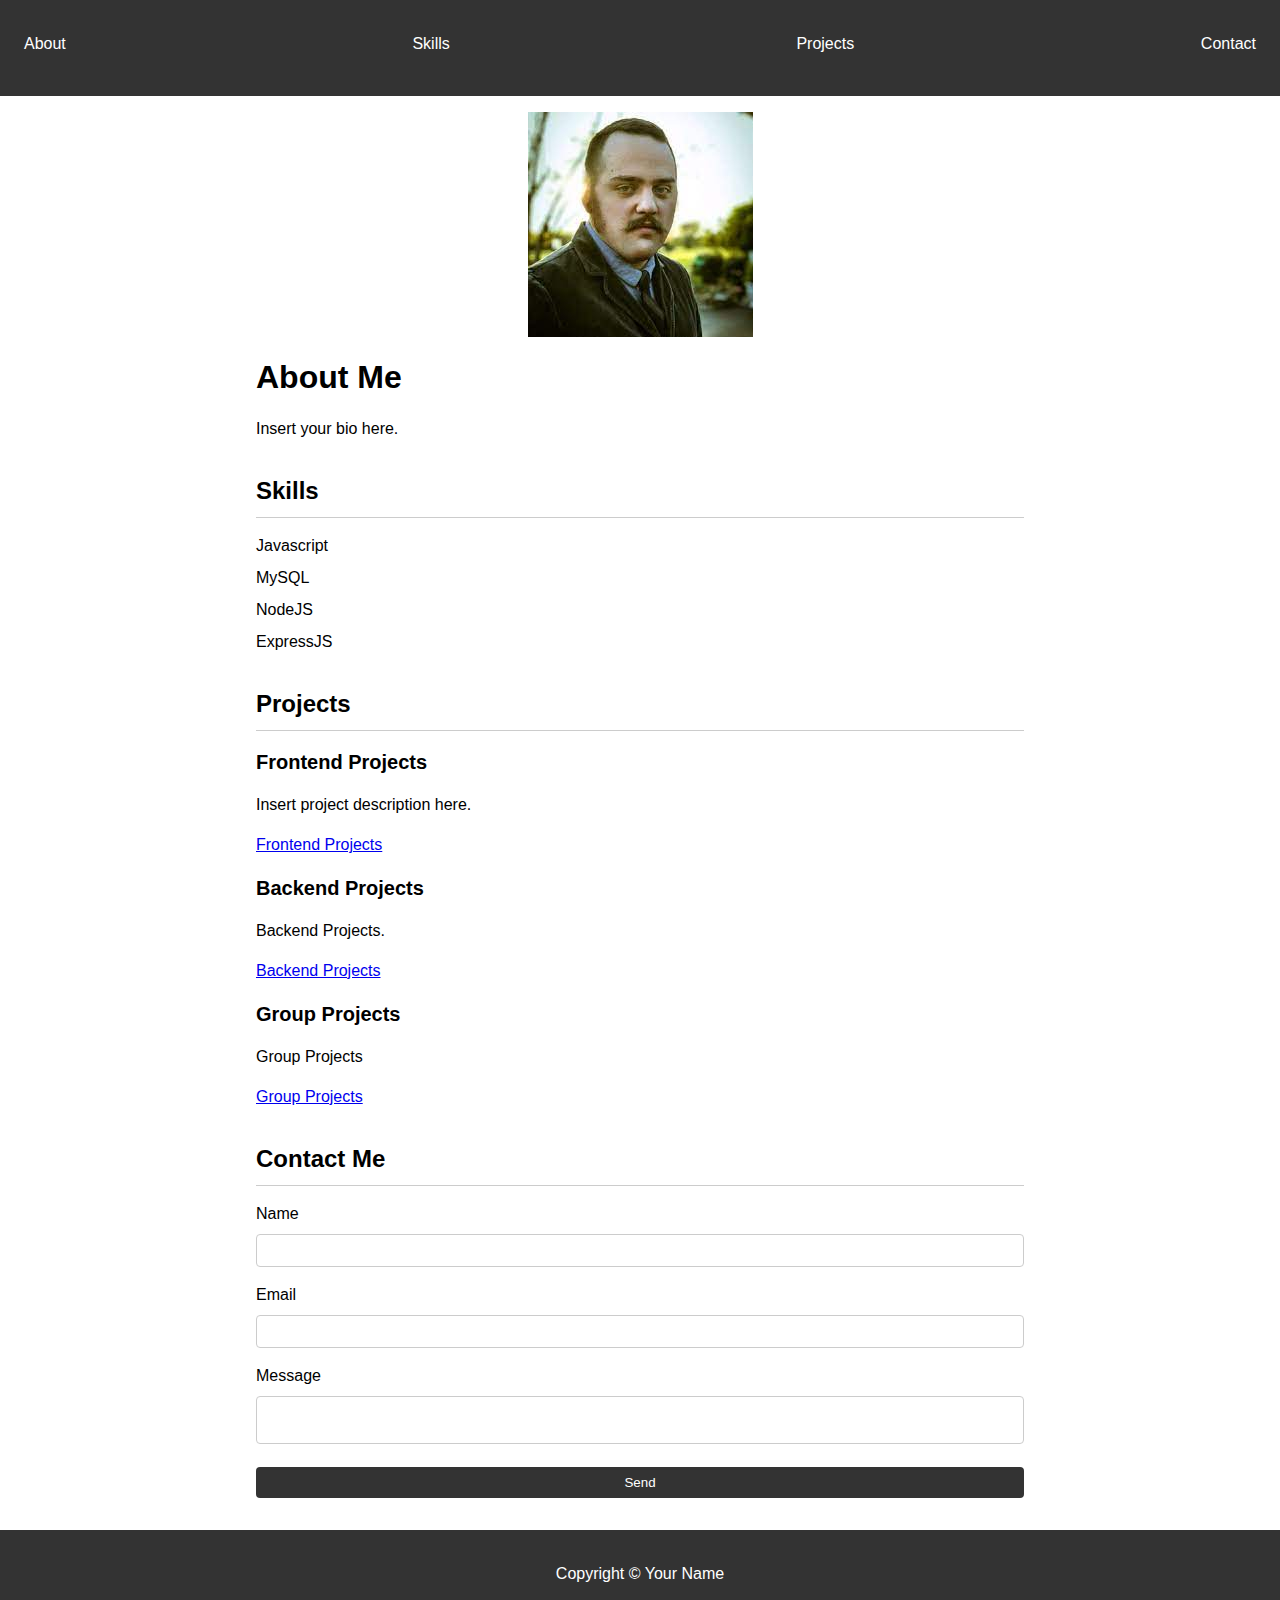
==== assets/index.html @ 9855e671 "Folder organization" ====
<!DOCTYPE html>
<html>
  <head>
    <meta charset="UTF-8">
    <meta name="viewport" content="width=device-width, initial-scale=1.0">
    <title>Cole Arrington</title>
    <link rel="stylesheet" href="style.css">
  </head>
  <body>
    <header>
      <nav>
        <ul>
          <li><a href="#about">About</a></li>
          <li><a href="#skills">Skills</a></li>
          <li><a href="#projects">Projects</a></li>
          <li><a href="#contact">Contact</a></li>
        </ul>
      </nav>
    </header>
    <main>
      <section id="about">
        <img src="[data-uri]" alt="Cole Arrington" class="profile">
        <h1>About Me</h1>
        <p>Insert your bio here.</p>
      </section>
      <section id="skills">
        <h2>Skills</h2>
        <ul>
          <li>Javascript</li>
          <li>MySQL</li>
          <li>NodeJS</li>
          <li>ExpressJS</li>
        </ul>
      </section>
      <section id="projects">
        <h2>Projects</h2>
        <ul>
          <li>
            <h3>Frontend Projects</h3>
            <p>Insert project description here.</p>
            <a href="frontend.html">Frontend Projects</a>
        </li>
          <li>
            <h3>Backend Projects</h3>
            <p>Backend Projects.</p>
            <a href="backend.html">Backend Projects</a>
            </li>
          <li>
            <h3>Group Projects</h3>
            <p>Group Projects</p>
            <a href="group.html">Group Projects</a>
          </li>
        </ul>
      </section>
      <section id="contact">
        <h2>Contact Me</h2>
        <form>
          <label for="name">Name</label>
          <input type="text" id="name" name="name">
          <label for="email">Email</label>
          <input type="email" id="email" name="email">
          <label for="message">Message</label>
          <textarea id="message" name="message"></textarea>
          <input type="submit" value="Send">
        </form>
      </section>
    </main>
    <footer>
      <p>Copyright &copy; Your Name</p>
    </footer>
  </body>
</html>
---- assets/style.css ----
/* Basic reset */
* {
    box-sizing: border-box;
    margin: 0;
    padding: 0;
  }
  
  /* Typography */
  body {
    font-family: Arial, sans-serif;
    font-size: 16px;
    line-height: 1.5;
  }
  
  h1, h2, h3 {
    font-weight: bold;
    margin: 1rem 0;
  }
  
  h1 {
    font-size: 2rem;
  }
  
  h2 {
    font-size: 1.5rem;
  }
  
  h3 {
    font-size: 1.25rem;
  }
  
  p {
    margin: 1rem 0;
  }
  
  ul {
    list-style: none;
    margin: 1rem 0;
    padding: 0;
  }
  
  li {
    margin-bottom: 0.5rem;
  }
  
  /* Layout */
  header {
    background-color: #333;
    color: #fff;
    padding: 1rem;
  }
  
  nav ul {
    display: flex;
    justify-content: space-between;
    align-items: center;
  }
  
  nav ul li a {
    color: #fff;
    text-decoration: none;
    padding: 0.5rem;
    border-radius: 0.25rem;
  }
  
  nav ul li a:hover {
    background-color: #fff;
    color: #333;
  }
  
  main {
    max-width: 800px;
    margin: 0 auto;
    padding: 1rem;
  }
  
  section:not(:last-child) {
    margin-bottom: 2rem;
  }
  
  h2 {
    border-bottom: 1px solid #ccc;
    padding-bottom: 0.5rem;
  }
  
  /* Forms */
  form label {
    display: block;
    margin-bottom: 0.5rem;
  }
  
  form input,
  form textarea {
    width: 100%;
    padding: 0.5rem;
    margin-bottom: 1rem;
    border: 1px solid #ccc;
    border-radius: 0.25rem;
    resize: none;
  }
  
  form input[type="submit"] {
    background-color: #333;
    color: #fff;
    border: none;
    border-radius: 0.25rem;
    padding: 0.5rem;
    cursor: pointer;
  }
  
  form input[type="submit"]:hover {
    background-color: #fff;
    color: #333;
  }
  
  /* Footer */
  footer {
    background-color: #333;
    color: #fff;
    text-align: center;
    padding: 1rem;
  }
  
  img {
    max-width: 500px;
    margin: 0 auto;
    display: block;
  }
  .image-wrapper {
    text-align: center;
  }
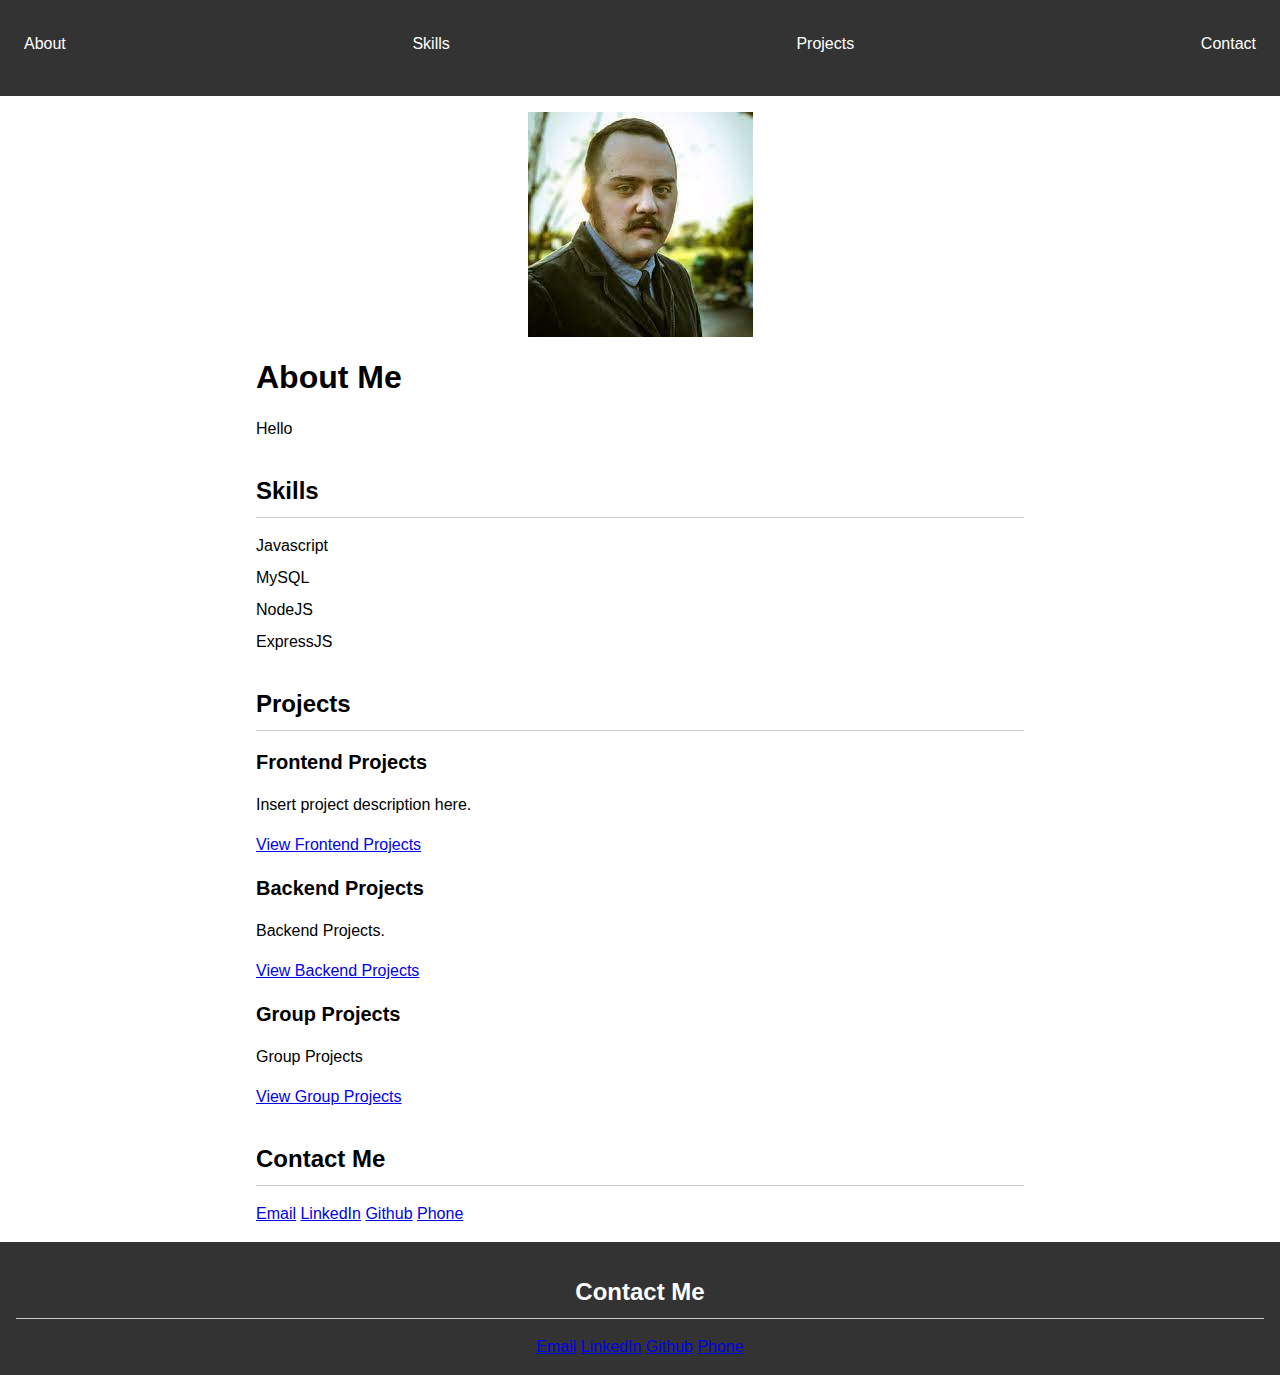
==== commit 119b1d6a: "Moved the contact info down to the footer" ====
--- a/assets/index.html
+++ b/assets/index.html
@@ -21,7 +21,7 @@
       <section id="about">
         <img src="[data-uri]" alt="Cole Arrington" class="profile">
         <h1>About Me</h1>
-        <p>Insert your bio here.</p>
+        <p>Hello</p>
       </section>
       <section id="skills">
         <h2>Skills</h2>
@@ -38,35 +38,36 @@
           <li>
             <h3>Frontend Projects</h3>
             <p>Insert project description here.</p>
-            <a href="frontend.html">Frontend Projects</a>
+            <a href="frontend.html">View Frontend Projects</a>
         </li>
           <li>
             <h3>Backend Projects</h3>
             <p>Backend Projects.</p>
-            <a href="backend.html">Backend Projects</a>
+            <a href="backend.html">View Backend Projects</a>
             </li>
           <li>
             <h3>Group Projects</h3>
             <p>Group Projects</p>
-            <a href="group.html">Group Projects</a>
+            <a href="group.html">View Group Projects</a>
           </li>
         </ul>
       </section>
       <section id="contact">
         <h2>Contact Me</h2>
-        <form>
-          <label for="name">Name</label>
-          <input type="text" id="name" name="name">
-          <label for="email">Email</label>
-          <input type="email" id="email" name="email">
-          <label for="message">Message</label>
-          <textarea id="message" name="message"></textarea>
-          <input type="submit" value="Send">
-        </form>
+        <a href="mailto:colearrington98@gmail.com">Email</a>
+        <a href="https://www.linkedin.com/in/colearrington/">LinkedIn</a>
+        <a href="https://github.com/colearrington98">Github</a>
+        <a href="931-472-9226">Phone</a>
       </section>
     </main>
     <footer>
-      <p>Copyright &copy; Your Name</p>
+      <section id="contact">
+        <h2>Contact Me</h2>
+        <a href="mailto:colearrington98@gmail.com">Email</a>
+        <a href="https://www.linkedin.com/in/colearrington/">LinkedIn</a>
+        <a href="https://github.com/colearrington98">Github</a>
+        <a href="931-472-9226">Phone</a>
+      </section>
     </footer>
   </body>
 </html>
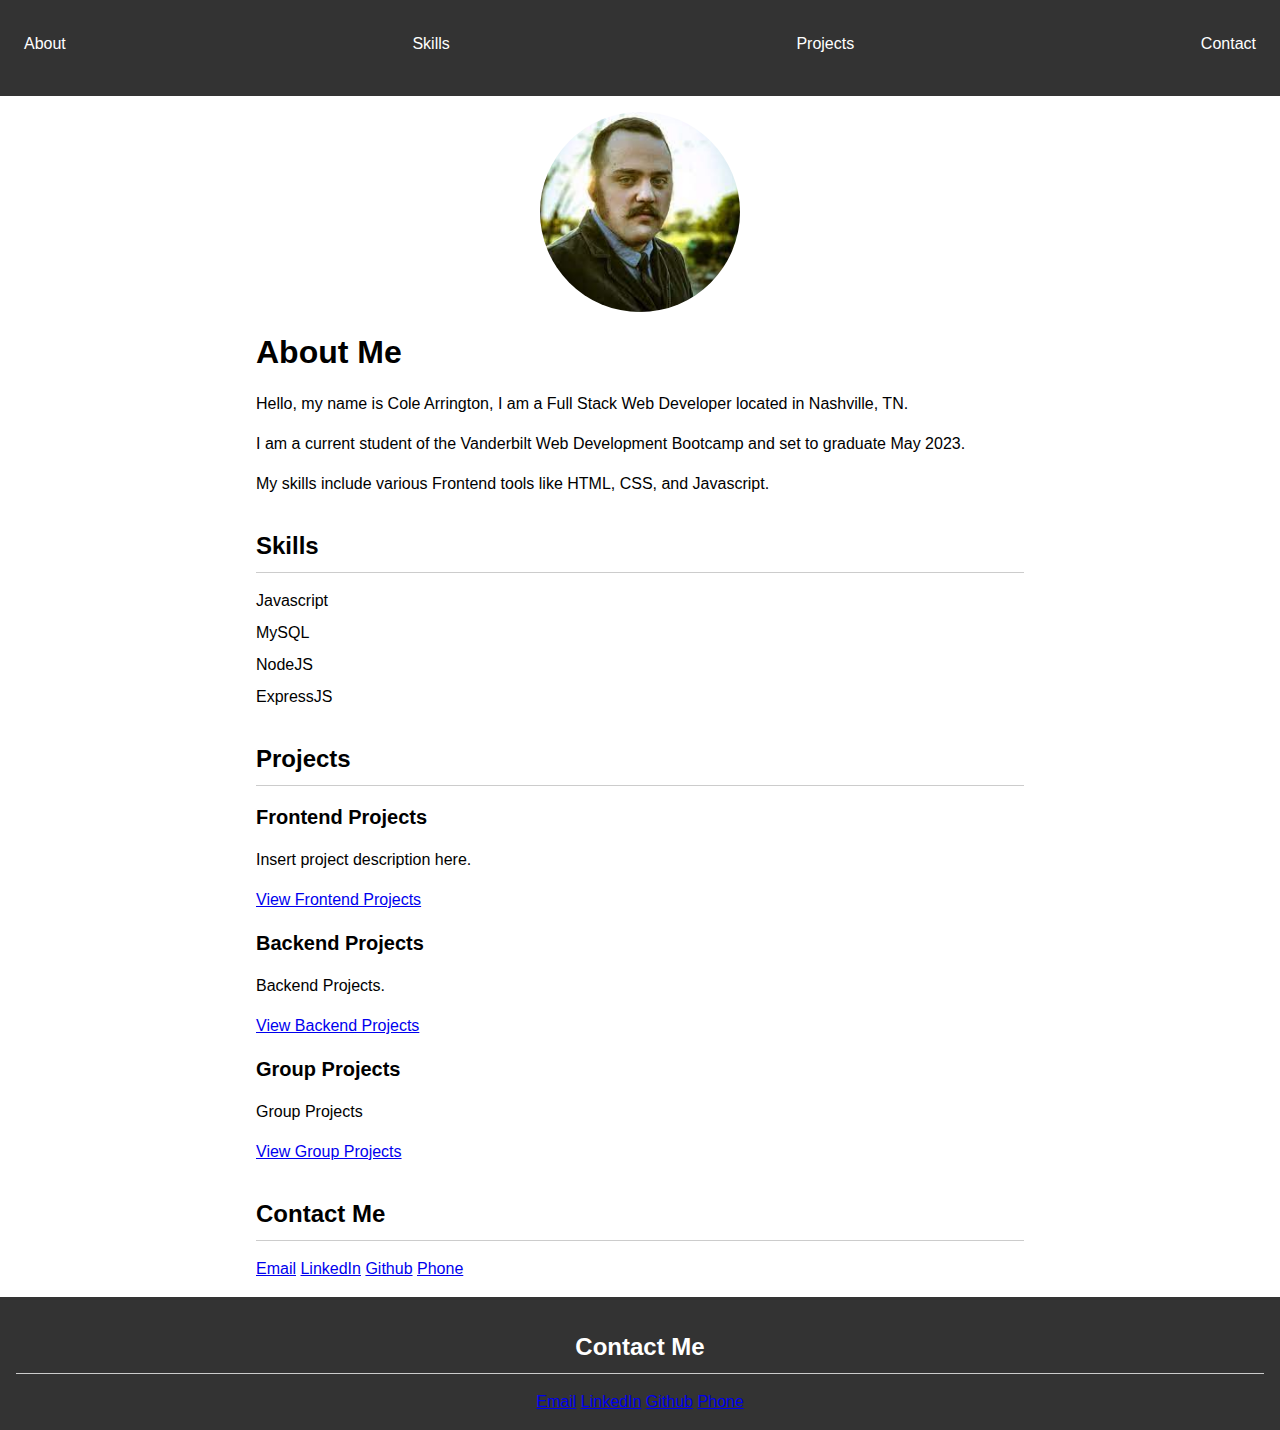
==== commit 2ae0b0cf: "Basic Bio on mainpage" ====
--- a/assets/index.html
+++ b/assets/index.html
@@ -21,7 +21,9 @@
       <section id="about">
         <img src="[data-uri]" alt="Cole Arrington" class="profile">
         <h1>About Me</h1>
-        <p>Hello</p>
+        <p>Hello, my name is Cole Arrington, I am a Full Stack Web Developer located in Nashville, TN.</p>
+        <p>I am a current student of the Vanderbilt Web Development Bootcamp and set to graduate May 2023.</p>
+        <p>My skills include various Frontend tools like HTML, CSS, and Javascript. </p>
       </section>
       <section id="skills">
         <h2>Skills</h2>
--- a/assets/style.css
+++ b/assets/style.css
@@ -121,11 +121,15 @@
     padding: 1rem;
   }
   
-  img {
+ img {
     max-width: 500px;
     margin: 0 auto;
     display: block;
   }
   .image-wrapper {
     text-align: center;
-  }+  }
+  img.profile {
+    width: 200px;
+    border-radius: 50%;
+  }
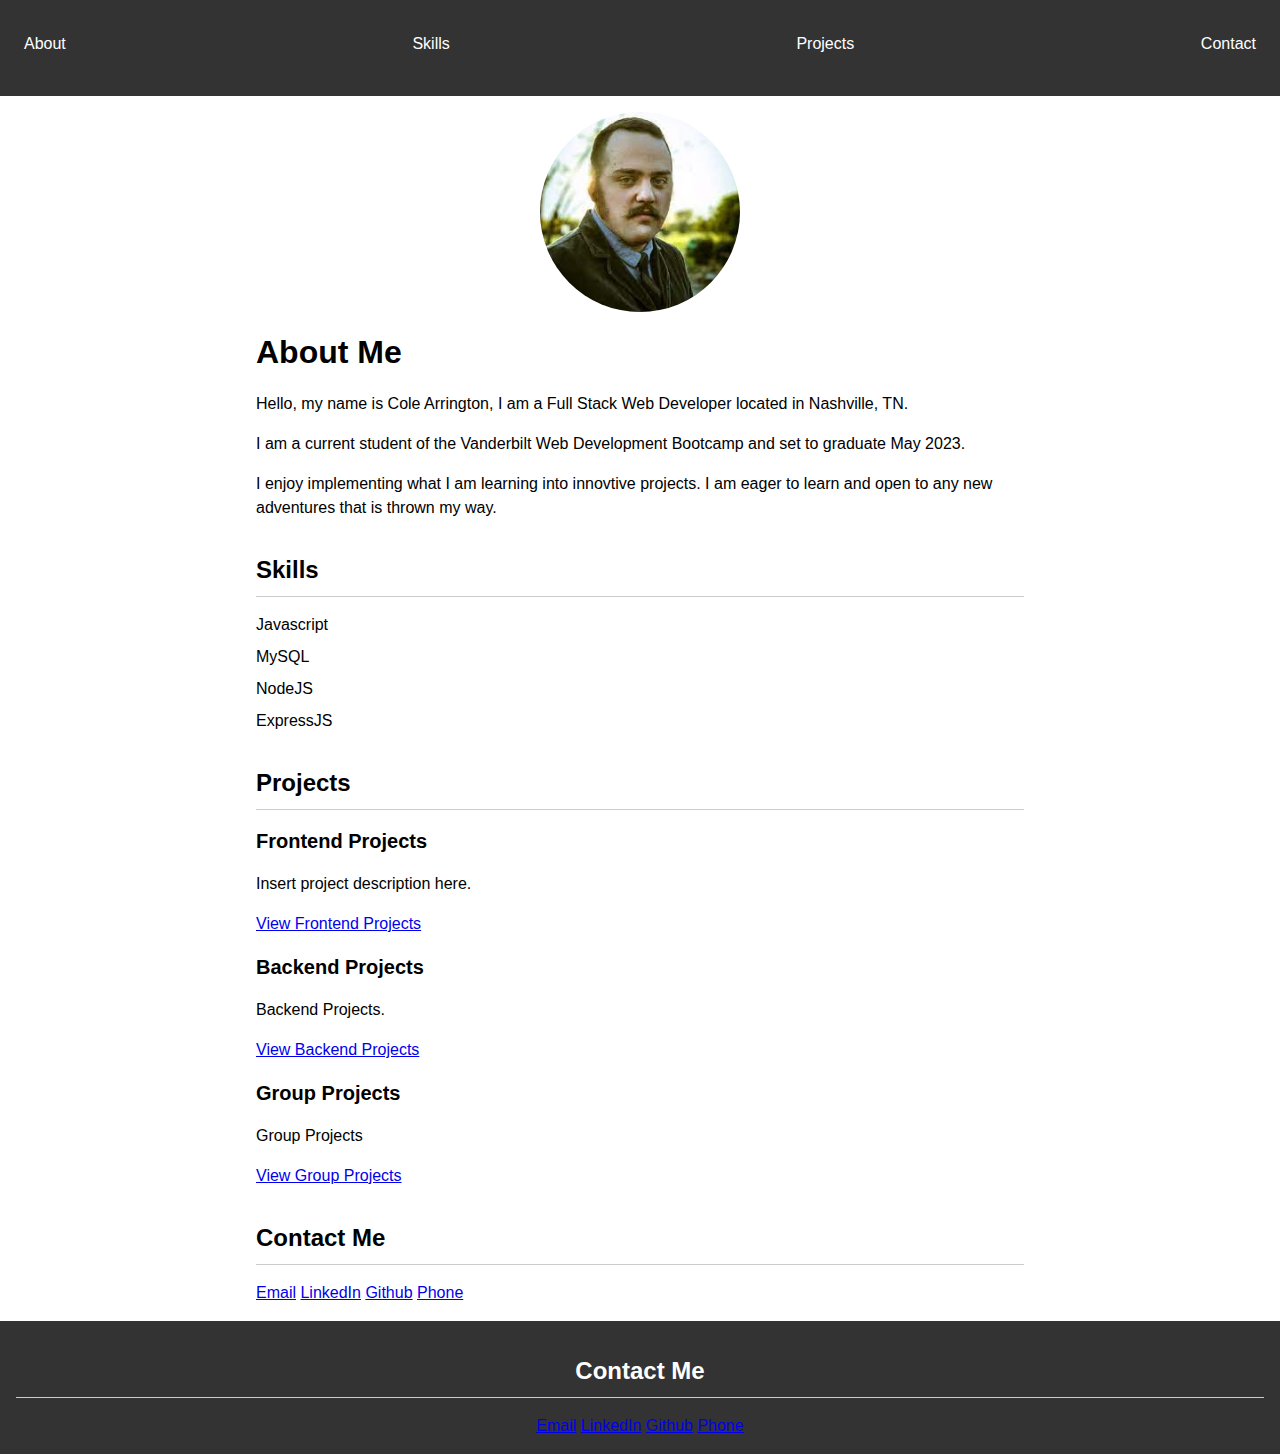
==== commit 09064f3a: "Finished bio on main page." ====
--- a/assets/index.html
+++ b/assets/index.html
@@ -23,7 +23,7 @@
         <h1>About Me</h1>
         <p>Hello, my name is Cole Arrington, I am a Full Stack Web Developer located in Nashville, TN.</p>
         <p>I am a current student of the Vanderbilt Web Development Bootcamp and set to graduate May 2023.</p>
-        <p>My skills include various Frontend tools like HTML, CSS, and Javascript. </p>
+        <p>I enjoy implementing what I am learning into innovtive projects. I am eager to learn and open to any new adventures that is thrown my way.</p>
       </section>
       <section id="skills">
         <h2>Skills</h2>
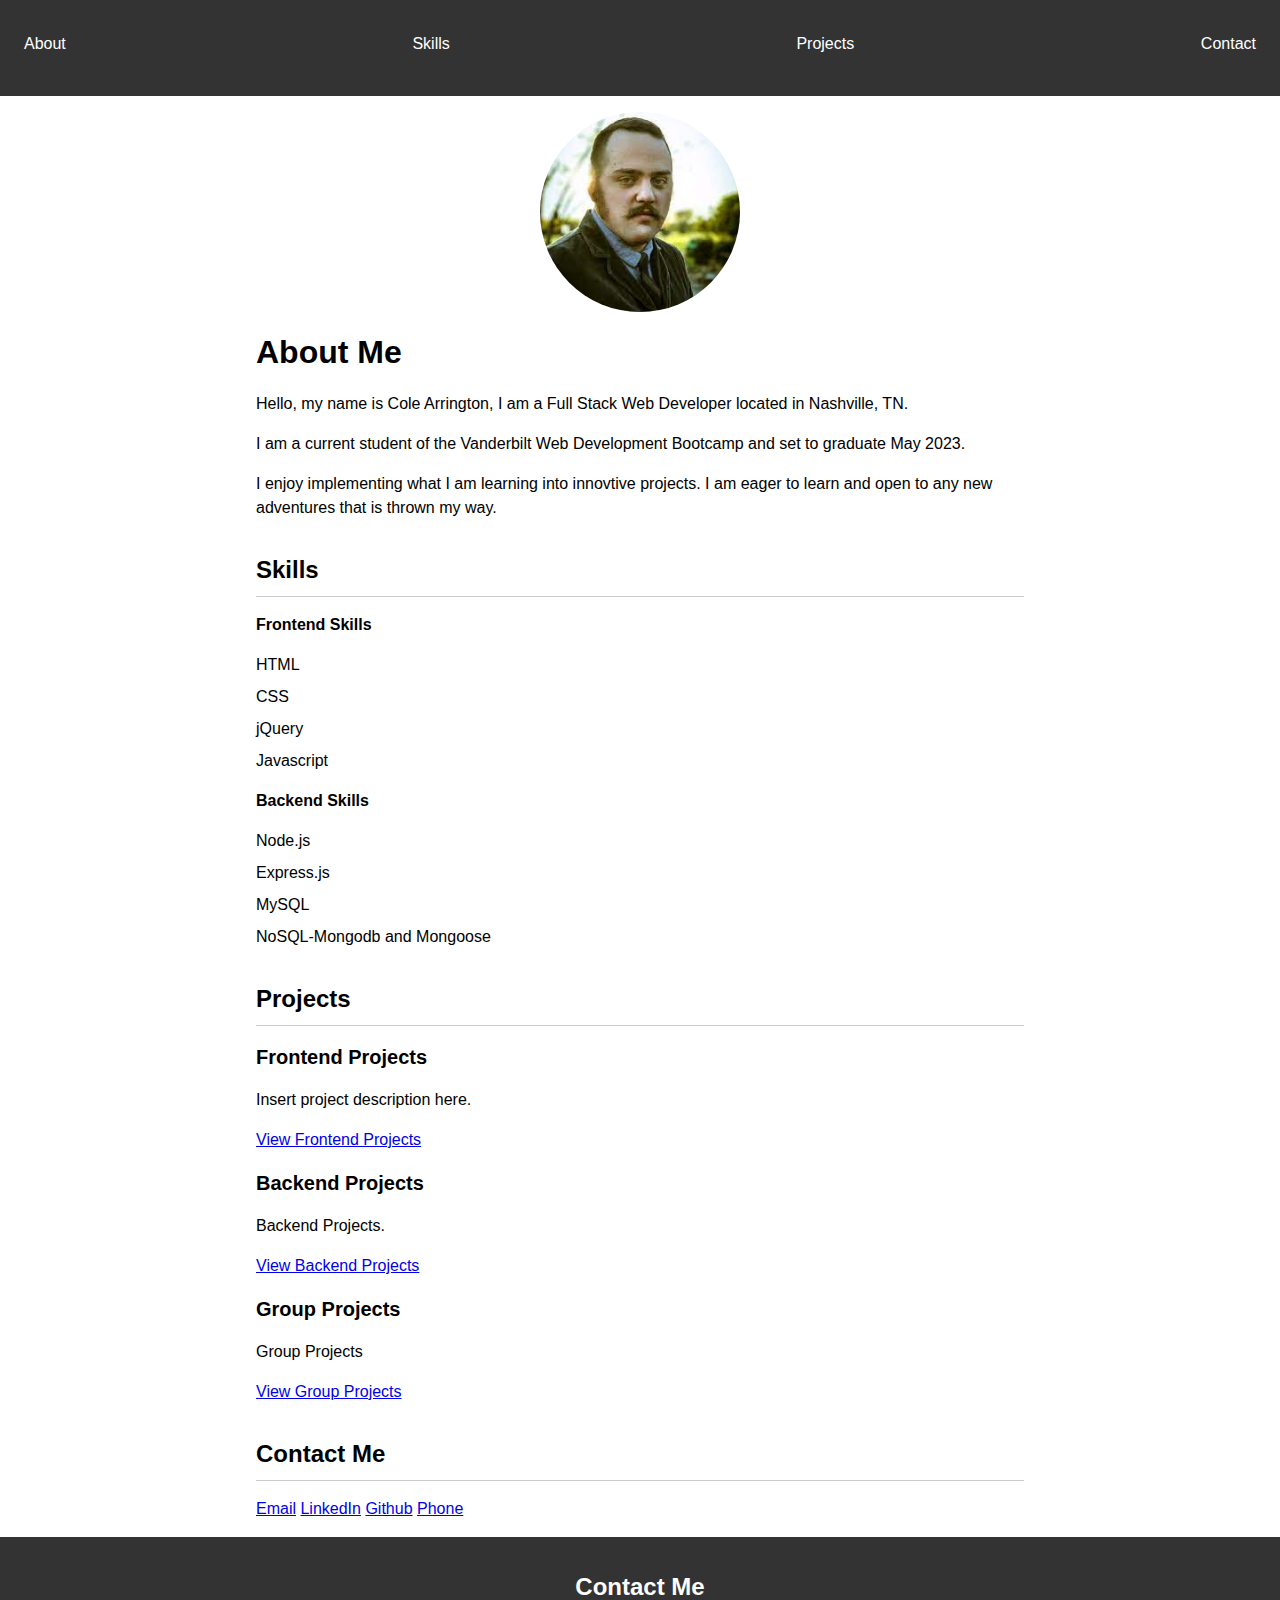
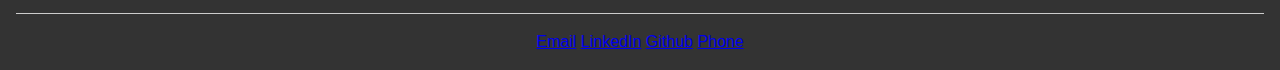
==== commit d02b3bd5: "Inserting skills" ====
--- a/assets/index.html
+++ b/assets/index.html
@@ -27,11 +27,23 @@
       </section>
       <section id="skills">
         <h2>Skills</h2>
+        <div class="skills-container">
+          <div class="skill">
+        <h4>Frontend Skills</h4>
         <ul>
+          <li>HTML</li>
+          <li>CSS</li>
+          <li>jQuery</li>
           <li>Javascript</li>
+        </ul>
+      </div>
+      <div class="skill">
+        <h4>Backend Skills</h4>
+        <ul>
+          <li>Node.js</li>
+          <li>Express.js</li>
           <li>MySQL</li>
-          <li>NodeJS</li>
-          <li>ExpressJS</li>
+          <li>NoSQL-Mongodb and Mongoose</li>
         </ul>
       </section>
       <section id="projects">
@@ -61,6 +73,7 @@
         <a href="https://github.com/colearrington98">Github</a>
         <a href="931-472-9226">Phone</a>
       </section>
+    </div>
     </main>
     <footer>
       <section id="contact">
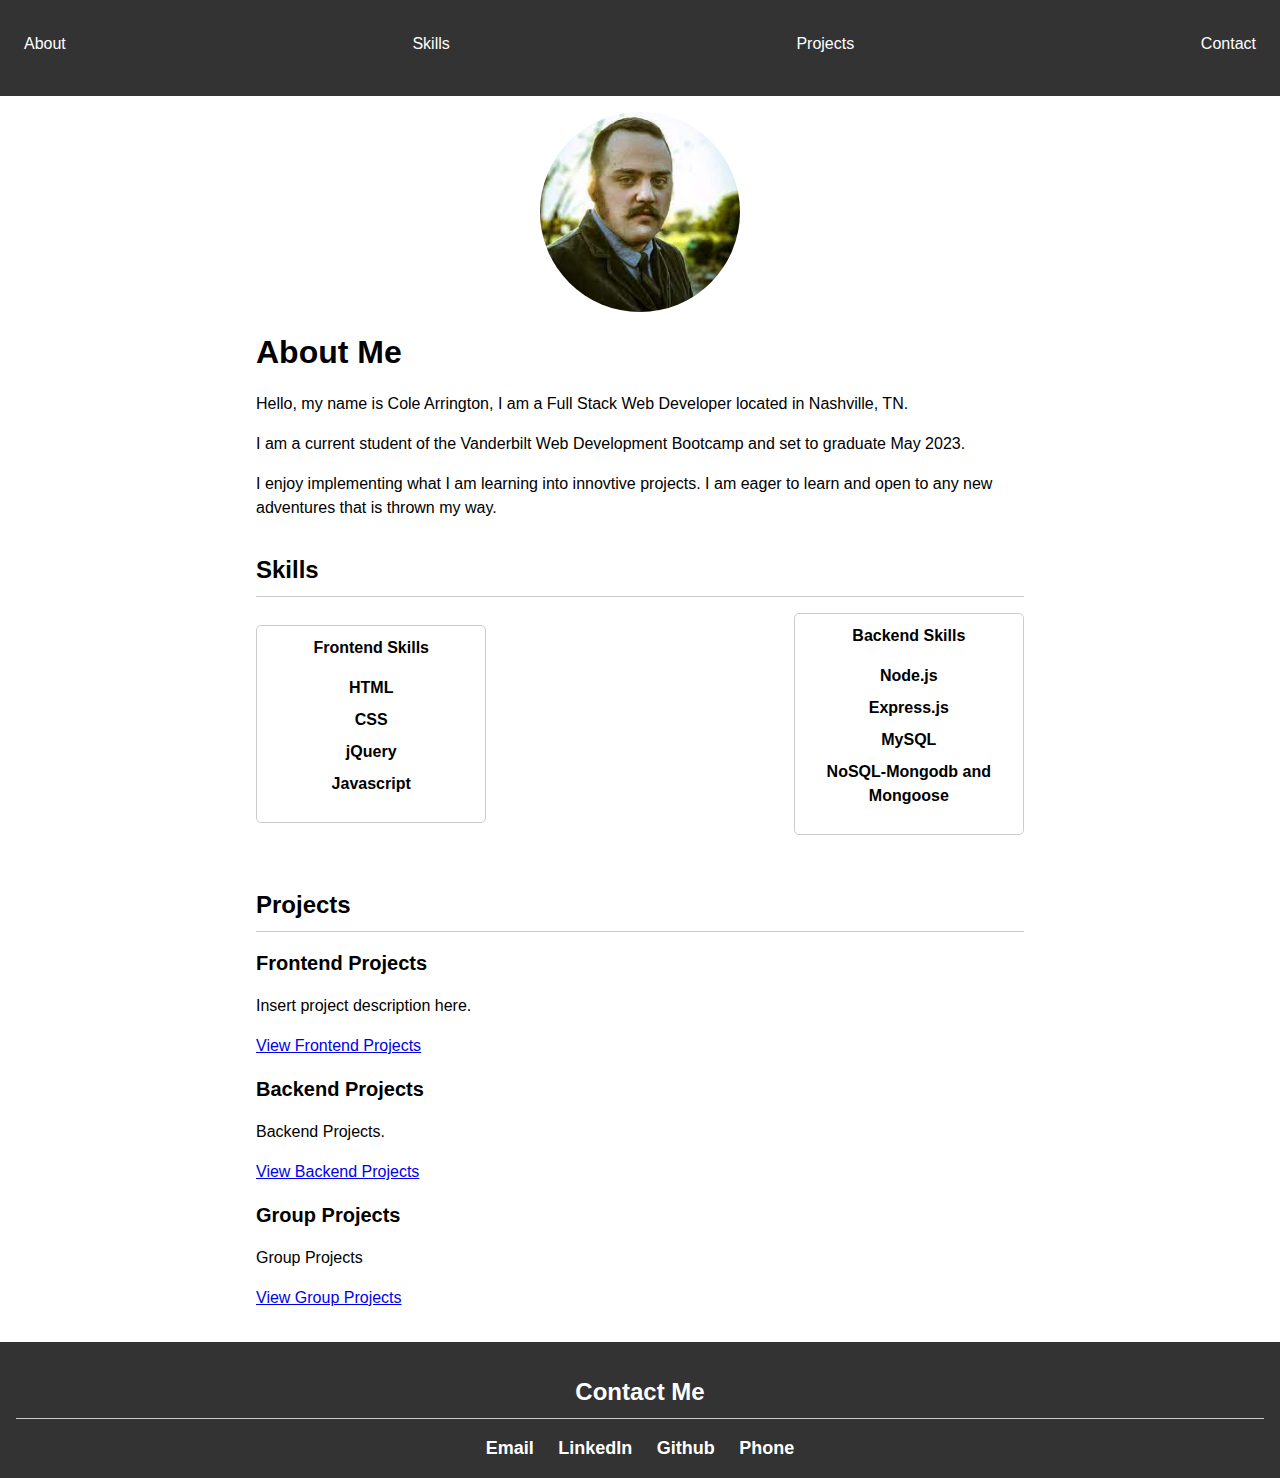
==== commit de2c17a5: "Styled the links to match the head nav links." ====
--- a/assets/index.html
+++ b/assets/index.html
@@ -66,22 +66,17 @@
           </li>
         </ul>
       </section>
-      <section id="contact">
-        <h2>Contact Me</h2>
-        <a href="mailto:colearrington98@gmail.com">Email</a>
-        <a href="https://www.linkedin.com/in/colearrington/">LinkedIn</a>
-        <a href="https://github.com/colearrington98">Github</a>
-        <a href="931-472-9226">Phone</a>
-      </section>
     </div>
     </main>
     <footer>
       <section id="contact">
         <h2>Contact Me</h2>
+        <div class="contact-links">
         <a href="mailto:colearrington98@gmail.com">Email</a>
         <a href="https://www.linkedin.com/in/colearrington/">LinkedIn</a>
         <a href="https://github.com/colearrington98">Github</a>
         <a href="931-472-9226">Phone</a>
+        </div>
       </section>
     </footer>
   </body>
--- a/assets/style.css
+++ b/assets/style.css
@@ -120,7 +120,7 @@
     text-align: center;
     padding: 1rem;
   }
-  
+
  img {
     max-width: 500px;
     margin: 0 auto;
@@ -133,3 +133,46 @@
     width: 200px;
     border-radius: 50%;
   }
+  .skills {
+    display: flex;
+    flex-wrap: wrap;
+    justify-content: space-between;
+    align-items: center;
+  }
+  
+  .skill {
+    width: 30%;
+    margin-bottom: 20px;
+    padding: 10px;
+    border: 1px solid #ccc;
+    border-radius: 5px;
+    text-align: center;
+    font-weight: bold;
+  }
+
+  .skills-container {
+    display: flex;
+    flex-wrap: wrap;
+    justify-content: space-between;
+    align-items: center;
+  }
+
+  .contact-links {
+    display: inline-block;
+    margin: 0 10px;
+  }
+  
+  .contact-links a {
+    color: #fff;
+    text-decoration: none;
+    padding: 5px 10px;
+    font-size: 18px;
+    font-weight: bold;
+    border-radius: 5px;
+    background-color: #333;
+  }
+  
+  .contact-links a:hover {
+    background-color: #555;
+  }
+  
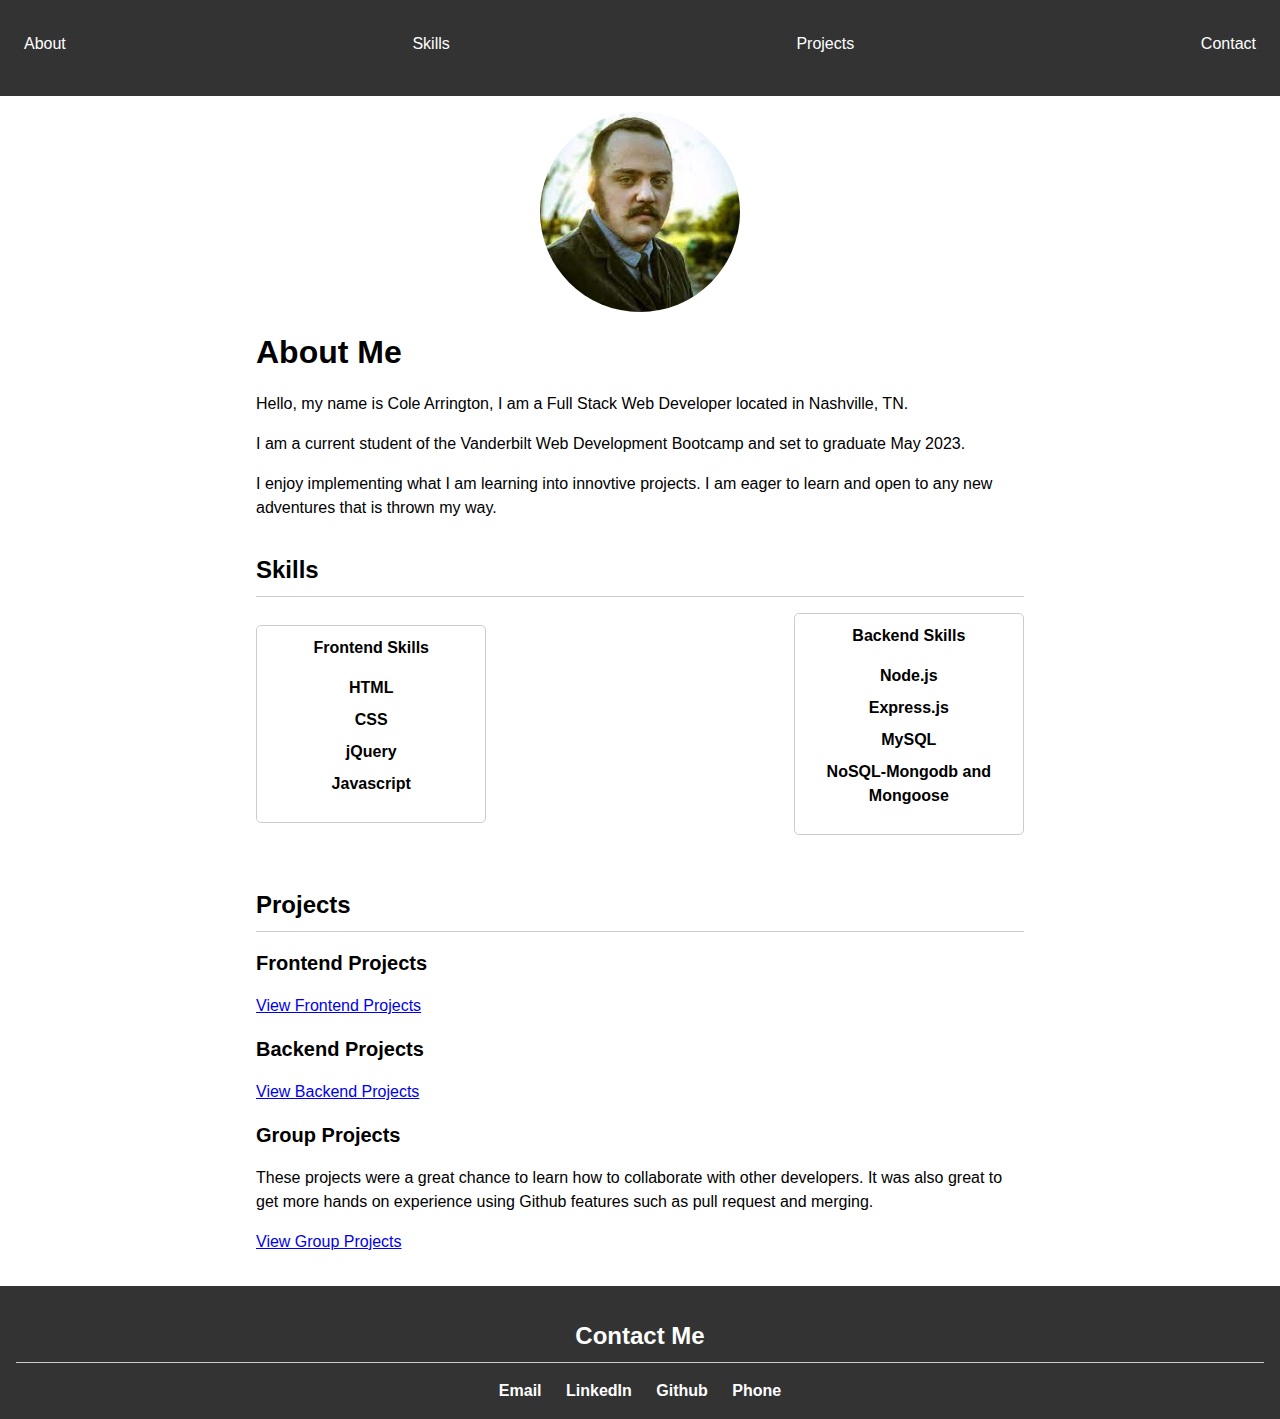
==== commit 79ea7eff: "Finishing main index.html" ====
--- a/assets/index.html
+++ b/assets/index.html
@@ -51,33 +51,35 @@
         <ul>
           <li>
             <h3>Frontend Projects</h3>
-            <p>Insert project description here.</p>
+            <p></p>
             <a href="frontend.html">View Frontend Projects</a>
-        </li>
-          <li>
-            <h3>Backend Projects</h3>
-            <p>Backend Projects.</p>
-            <a href="backend.html">View Backend Projects</a>
             </li>
-          <li>
-            <h3>Group Projects</h3>
-            <p>Group Projects</p>
-            <a href="group.html">View Group Projects</a>
-          </li>
-        </ul>
-      </section>
-    </div>
-    </main>
-    <footer>
-      <section id="contact">
-        <h2>Contact Me</h2>
-        <div class="contact-links">
-        <a href="mailto:colearrington98@gmail.com">Email</a>
-        <a href="https://www.linkedin.com/in/colearrington/">LinkedIn</a>
-        <a href="https://github.com/colearrington98">Github</a>
-        <a href="931-472-9226">Phone</a>
-        </div>
-      </section>
-    </footer>
-  </body>
-</html>
+            <li>
+              <h3>Backend Projects</h3>
+              <p></p>
+              <a href="backend.html">View Backend Projects</a>
+            </li>
+            <li>
+              <h3>Group Projects</h3>
+              <p>These projects were a great chance to learn how to collaborate with other developers. It was also great to get more
+                hands on experience using Github features such as pull request and merging.</p>
+              <a href="group.html">View Group Projects</a>
+            </li>
+            </ul>
+            </section>
+            </div>
+            </main>
+            <footer>
+              <section id="contact">
+                <h2>Contact Me</h2>
+                <div class="contact-links">
+                  <a href="mailto:colearrington98@gmail.com">Email</a>
+                  <a href="https://www.linkedin.com/in/colearrington/">LinkedIn</a>
+                  <a href="https://github.com/colearrington98">Github</a>
+                  <a href="931-472-9226">Phone</a>
+                </div>
+              </section>
+            </footer>
+            </body>
+            
+            </html>
--- a/assets/style.css
+++ b/assets/style.css
@@ -166,7 +166,7 @@
     color: #fff;
     text-decoration: none;
     padding: 5px 10px;
-    font-size: 18px;
+    font-size: 16px;
     font-weight: bold;
     border-radius: 5px;
     background-color: #333;
